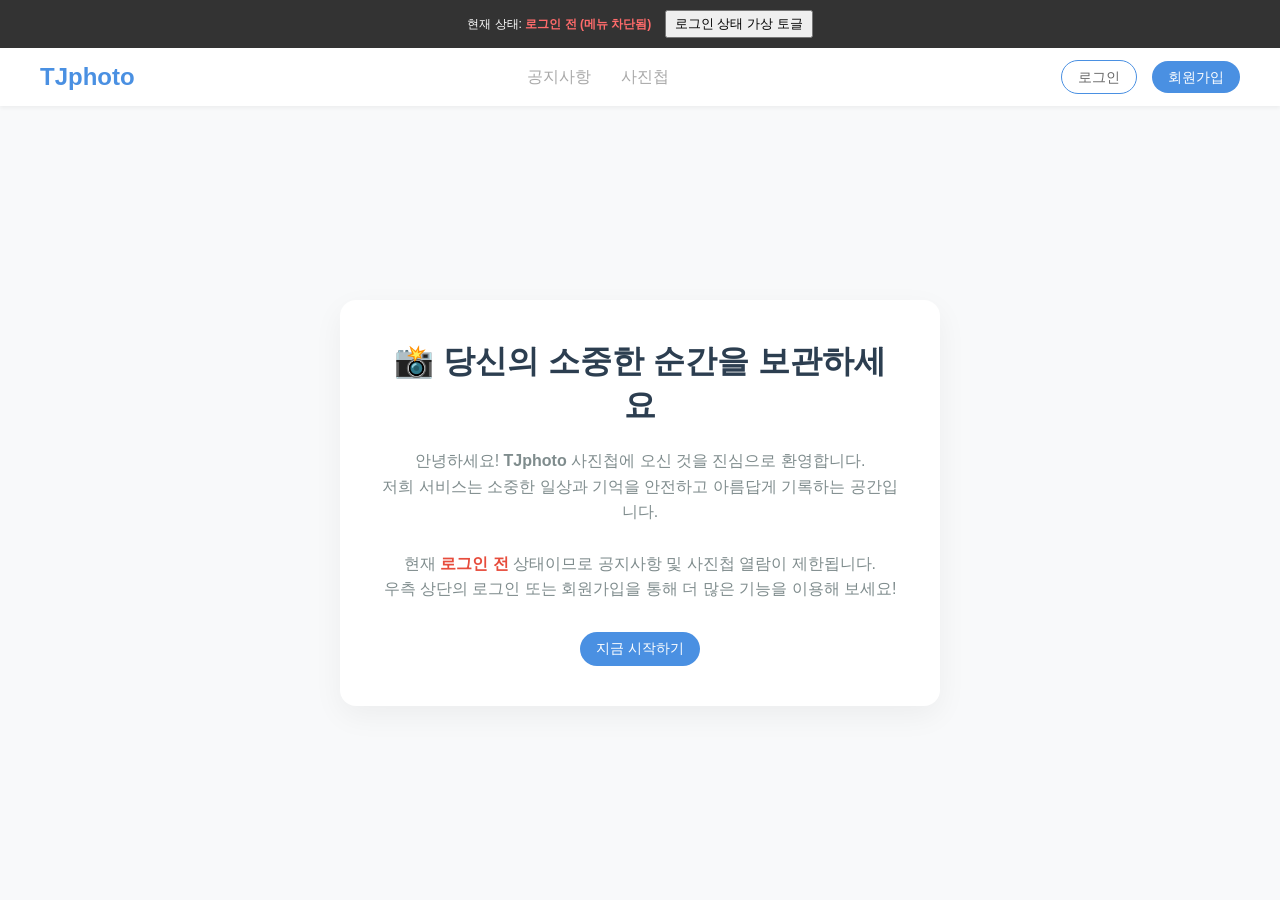
==== photo/src/main/resources/templates/main/index.html @ 032a4cb8 "dd" ====
<!DOCTYPE html>
<html lang="ko">
<head>
    <meta charset="UTF-8">
    <meta name="viewport" content="width=device-width, initial-scale=1.0">
    <title>추억 저장소 - TJphoto</title>
    <style>
        /* 기본 스타일 리셋 */
        * { margin: 0; padding: 0; box-sizing: border-box; font-family: 'Segoe UI', Tahoma, Geneva, Verdana, sans-serif; }
        body { background-color: #f8f9fa; color: #333; min-height: 100vh; display: flex; flex-direction: column; }

        /* 헤더 네비게이션 바 */
        header {
            display: flex;
            justify-content: space-between;
            align-items: center;
            padding: 15px 40px;
            background-color: #ffffff;
            box-shadow: 0 2px 4px rgba(0,0,0,0.05);
        }
        .logo { font-size: 24px; font-weight: bold; color: #4a90e2; cursor: pointer; }
        
        /* 중앙 메뉴 */
        .nav-menu { display: flex; list-style: none; gap: 30px; }
        .nav-menu a { text-decoration: none; color: #555; font-weight: 500; transition: color 0.2s; }
        .nav-menu a:hover { color: #4a90e2; }
        
        /* 우측 상단 회원 메뉴 */
        .auth-menu { display: flex; list-style: none; gap: 15px; align-items: center; }
        .auth-menu a { text-decoration: none; color: #666; font-size: 14px; }
        .btn-auth { padding: 8px 16px; border-radius: 20px; text-decoration: none; font-size: 14px; font-weight: 500; }
        .btn-login { background-color: transparent; color: #4a90e2; border: 1px solid #4a90e2; }
        .btn-login:hover { background-color: #f0f7ff; }
        .btn-signup { background-color: #4a90e2; color: white !important; }
        .btn-signup:hover { background-color: #357abd; }

        /* 메인 콘텐츠 영역 */
        main { flex: 1; display: flex; justify-content: center; align-items: center; padding: 40px; }
        
        /* 로그인 전: 환영 인사말 카드 */
        .welcome-container { text-align: center; max-width: 600px; padding: 40px; background: white; border-radius: 16px; box-shadow: 0 10px 30px rgba(0,0,0,0.05); }
        .welcome-container h1 { font-size: 32px; color: #2c3e50; margin-bottom: 20px; }
        .welcome-container p { font-size: 16px; color: #7f8c8d; line-height: 1.6; margin-bottom: 30px; }
        
        /* 접근 제한 경고 스타일 (HTML 미리 비활성화 설정용 속성) */
        .disabled-menu { opacity: 0.5; cursor: not-allowed !important; pointer-events: none; }
        
        /* [테스트용 데모 콘솔] 로그인 상태를 토글해볼 수 있는 버튼 바 */
        .demo-bar { background: #333; color: white; padding: 10px; text-align: center; font-size: 12px; }
        .demo-bar button { margin-left: 10px; padding: 3px 8px; cursor: pointer; }
    </style>
</head>
<body>

    <!-- 개발 확인용 데모 바 (실제 서비스 시 삭제 가능) -->
    <div class="demo-bar">
        현재 상태: <span id="status-text" style="color: #ff6b6b; font-weight: bold;">로그인 전 (메뉴 차단됨)</span>
        <button onclick="toggleLogin()">로그인 상태 가상 토글</button>
    </div>

    <!-- 헤더 영역 -->
    <header>
        <div class="logo">TJphoto</div>
        
        <!-- 중앙 메뉴: 로그인 전에는 볼 수 없도록 기본값으로 'disabled-menu' 클래스 부여 -->
        <ul class="nav-menu">
            <li><a href="#notice" class="auth-required disabled-menu" onclick="alert('로그인이 필요한 서비스입니다.'); return false;">공지사항</a></li>
            <li><a href="#gallery" class="auth-required disabled-menu" onclick="alert('로그인이 필요한 서비스입니다.'); return false;">사진첩</a></li>
        </ul>
        
        <!-- 우측 상단 회원 메뉴 -->
        <ul class="auth-menu">
            <li><a href="#login" class="btn-auth btn-login">로그인</a></li>
            <li><a href="#signup" class="btn-auth btn-signup">회원가입</a></li>
        </ul>
    </header>

    <!-- 메인 콘텐츠 영역 (화면 가운데 정렬) -->
    <main>
        <!-- 로그인 전 노출되는 친절한 인사말 카드 -->
        <div class="welcome-container" id="welcome-message">
            <h1>📸 당신의 소중한 순간을 보관하세요</h1>
            <p>
                안녕하세요! <strong>TJphoto</strong> 사진첩에 오신 것을 진심으로 환영합니다.<br>
                저희 서비스는 소중한 일상과 기억을 안전하고 아름답게 기록하는 공간입니다.<br><br>
                현재 <span style="color: #e74c3c; font-weight: bold;">로그인 전</span> 상태이므로 공지사항 및 사진첩 열람이 제한됩니다.<br>
                우측 상단의 로그인 또는 회원가입을 통해 더 많은 기능을 이용해 보세요!
            </p>
            <a href="#login" class="btn-auth btn-signup" style="display: inline-block;">지금 시작하기</a>
        </div>
    </main>

    <script>
        // 간단한 로그인 상태 토글 함수 (프론트엔드 제어 시각화용)
        let isLoggedIn = false;

        function toggleLogin() {
            isLoggedIn = !isLoggedIn;
            const statusText = document.getElementById('status-text');
            const welcomeMsg = document.getElementById('welcome-message');
            const menuItems = document.querySelectorAll('.auth-required');

            if (isLoggedIn) {
                // 로그인 성공 시 설정 변경
                statusText.innerText = "로그인 완료 (메뉴 활성화)";
                statusText.style.color = "#2ecc71";
                welcomeMsg.innerHTML = "<h1>👋 환영합니다, 회원님!</h1><p>이제 상단 메뉴를 통해 공지사항과 사진첩을 자유롭게 이용하실 수 있습니다.</p>";
                
                // 메뉴 차단 해제 및 onclick 경고 제거
                menuItems.forEach(item => {
                    item.classList.remove('disabled-menu');
                    item.removeAttribute('onclick');
                });
            } else {
                // 로그아웃 시 다시 초기 차단 상태로 복구
                location.reload();
            }
        }
    </script>
</body>
</html>
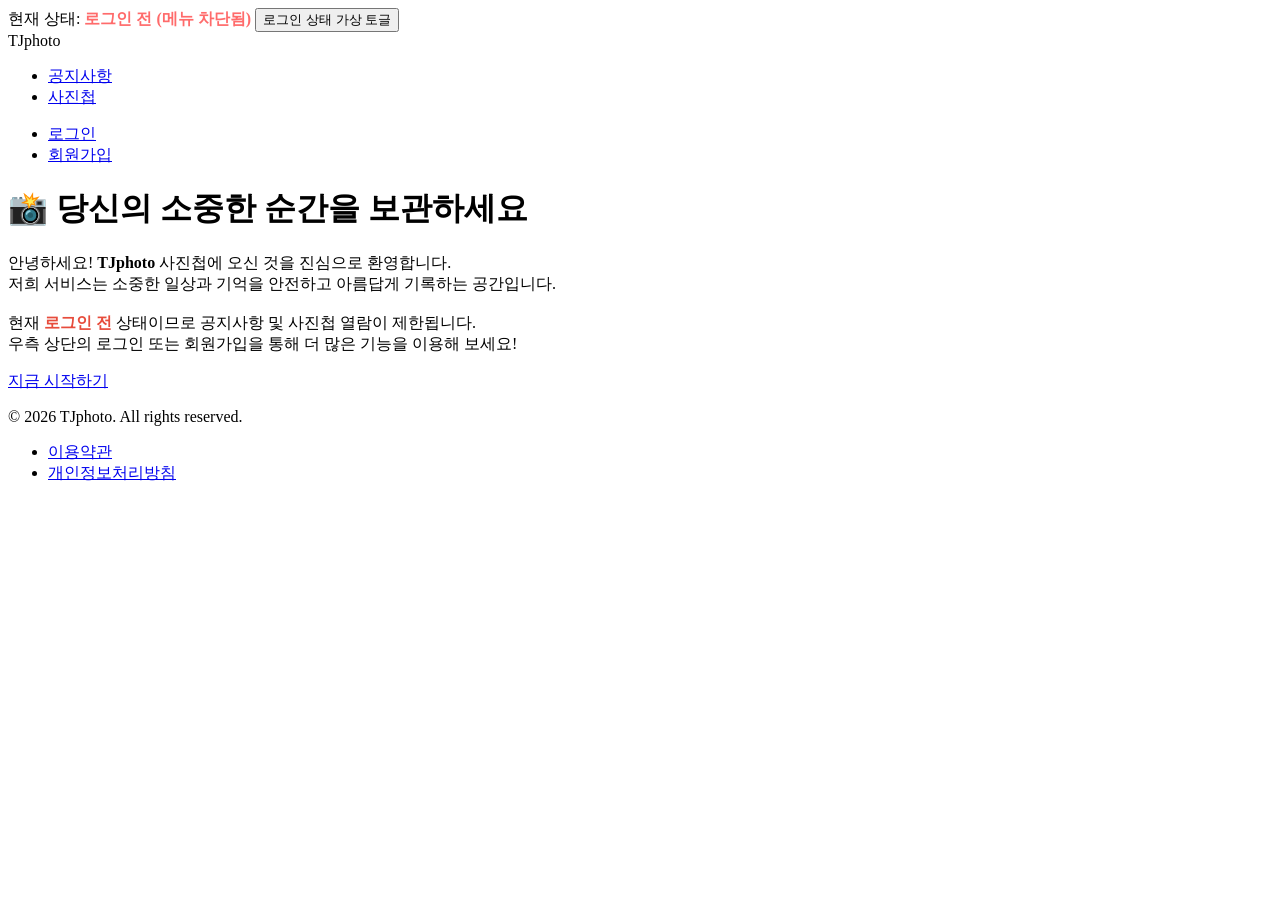
==== commit 64ad6e9a: "dd" ====
--- a/photo/src/main/resources/templates/main/index.html
+++ b/photo/src/main/resources/templates/main/index.html
@@ -4,80 +4,35 @@
     <meta charset="UTF-8">
     <meta name="viewport" content="width=device-width, initial-scale=1.0">
     <title>추억 저장소 - TJphoto</title>
-    <style>
-        /* 기본 스타일 리셋 */
-        * { margin: 0; padding: 0; box-sizing: border-box; font-family: 'Segoe UI', Tahoma, Geneva, Verdana, sans-serif; }
-        body { background-color: #f8f9fa; color: #333; min-height: 100vh; display: flex; flex-direction: column; }
-
-        /* 헤더 네비게이션 바 */
-        header {
-            display: flex;
-            justify-content: space-between;
-            align-items: center;
-            padding: 15px 40px;
-            background-color: #ffffff;
-            box-shadow: 0 2px 4px rgba(0,0,0,0.05);
-        }
-        .logo { font-size: 24px; font-weight: bold; color: #4a90e2; cursor: pointer; }
-        
-        /* 중앙 메뉴 */
-        .nav-menu { display: flex; list-style: none; gap: 30px; }
-        .nav-menu a { text-decoration: none; color: #555; font-weight: 500; transition: color 0.2s; }
-        .nav-menu a:hover { color: #4a90e2; }
-        
-        /* 우측 상단 회원 메뉴 */
-        .auth-menu { display: flex; list-style: none; gap: 15px; align-items: center; }
-        .auth-menu a { text-decoration: none; color: #666; font-size: 14px; }
-        .btn-auth { padding: 8px 16px; border-radius: 20px; text-decoration: none; font-size: 14px; font-weight: 500; }
-        .btn-login { background-color: transparent; color: #4a90e2; border: 1px solid #4a90e2; }
-        .btn-login:hover { background-color: #f0f7ff; }
-        .btn-signup { background-color: #4a90e2; color: white !important; }
-        .btn-signup:hover { background-color: #357abd; }
-
-        /* 메인 콘텐츠 영역 */
-        main { flex: 1; display: flex; justify-content: center; align-items: center; padding: 40px; }
-        
-        /* 로그인 전: 환영 인사말 카드 */
-        .welcome-container { text-align: center; max-width: 600px; padding: 40px; background: white; border-radius: 16px; box-shadow: 0 10px 30px rgba(0,0,0,0.05); }
-        .welcome-container h1 { font-size: 32px; color: #2c3e50; margin-bottom: 20px; }
-        .welcome-container p { font-size: 16px; color: #7f8c8d; line-height: 1.6; margin-bottom: 30px; }
-        
-        /* 접근 제한 경고 스타일 (HTML 미리 비활성화 설정용 속성) */
-        .disabled-menu { opacity: 0.5; cursor: not-allowed !important; pointer-events: none; }
-        
-        /* [테스트용 데모 콘솔] 로그인 상태를 토글해볼 수 있는 버튼 바 */
-        .demo-bar { background: #333; color: white; padding: 10px; text-align: center; font-size: 12px; }
-        .demo-bar button { margin-left: 10px; padding: 3px 8px; cursor: pointer; }
-    </style>
+    <!-- 외부 공통 스타일시트 연결 -->
+    <link rel="stylesheet" href="style.css">
 </head>
 <body>
 
-    <!-- 개발 확인용 데모 바 (실제 서비스 시 삭제 가능) -->
+    <!-- 가상 로그인 테스트 바 -->
     <div class="demo-bar">
         현재 상태: <span id="status-text" style="color: #ff6b6b; font-weight: bold;">로그인 전 (메뉴 차단됨)</span>
         <button onclick="toggleLogin()">로그인 상태 가상 토글</button>
     </div>
 
-    <!-- 헤더 영역 -->
-    <header>
-        <div class="logo">TJphoto</div>
-        
-        <!-- 중앙 메뉴: 로그인 전에는 볼 수 없도록 기본값으로 'disabled-menu' 클래스 부여 -->
-        <ul class="nav-menu">
-            <li><a href="#notice" class="auth-required disabled-menu" onclick="alert('로그인이 필요한 서비스입니다.'); return false;">공지사항</a></li>
-            <li><a href="#gallery" class="auth-required disabled-menu" onclick="alert('로그인이 필요한 서비스입니다.'); return false;">사진첩</a></li>
-        </ul>
-        
-        <!-- 우측 상단 회원 메뉴 -->
-        <ul class="auth-menu">
-            <li><a href="#login" class="btn-auth btn-login">로그인</a></li>
-            <li><a href="#signup" class="btn-auth btn-signup">회원가입</a></li>
-        </ul>
-    </header>
+    <!-- 1. HEADER (서버 환경에 따라 th:replace 또는 include 등으로 교체 가능) -->
+    <div id="header-container">
+        <!-- 임시 포함용 인라인 삽입 (추후 백엔드 문법으로 대체) -->
+        <header>
+            <div class="logo">TJphoto</div>
+            <ul class="nav-menu">
+                <li><a href="#notice" class="auth-required disabled-menu" onclick="alert('로그인이 필요한 서비스입니다.'); return false;">공지사항</a></li>
+                <li><a href="#gallery" class="auth-required disabled-menu" onclick="alert('로그인이 필요한 서비스입니다.'); return false;">사진첩</a></li>
+            </ul>
+            <ul class="auth-menu">
+                <li><a href="#login" class="btn-auth btn-login">로그인</a></li>
+                <li><a href="#signup" class="btn-auth btn-signup">회원가입</a></li>
+            </ul>
+        </header>
+    </div>
 
-    <!-- 메인 콘텐츠 영역 (화면 가운데 정렬) -->
+    <!-- 2. MAIN CONTENTS -->
     <main>
-        <!-- 로그인 전 노출되는 친절한 인사말 카드 -->
         <div class="welcome-container" id="welcome-message">
             <h1>📸 당신의 소중한 순간을 보관하세요</h1>
             <p>
@@ -90,8 +45,21 @@
         </div>
     </main>
 
+    <!-- 3. FOOTER -->
+    <div id="footer-container">
+        <footer>
+            <div class="footer-content">
+                <p>&copy; 2026 TJphoto. All rights reserved.</p>
+                <ul class="footer-links">
+                    <li><a href="#terms">이용약관</a></li>
+                    <li><a href="#privacy">개인정보처리방침</a></li>
+                </ul>
+            </div>
+        </footer>
+    </div>
+
     <script>
-        // 간단한 로그인 상태 토글 함수 (프론트엔드 제어 시각화용)
+        // 프론트엔드 상태 제어용 스크립트
         let isLoggedIn = false;
 
         function toggleLogin() {
@@ -101,18 +69,15 @@
             const menuItems = document.querySelectorAll('.auth-required');
 
             if (isLoggedIn) {
-                // 로그인 성공 시 설정 변경
                 statusText.innerText = "로그인 완료 (메뉴 활성화)";
                 statusText.style.color = "#2ecc71";
                 welcomeMsg.innerHTML = "<h1>👋 환영합니다, 회원님!</h1><p>이제 상단 메뉴를 통해 공지사항과 사진첩을 자유롭게 이용하실 수 있습니다.</p>";
                 
-                // 메뉴 차단 해제 및 onclick 경고 제거
                 menuItems.forEach(item => {
                     item.classList.remove('disabled-menu');
                     item.removeAttribute('onclick');
                 });
             } else {
-                // 로그아웃 시 다시 초기 차단 상태로 복구
                 location.reload();
             }
         }
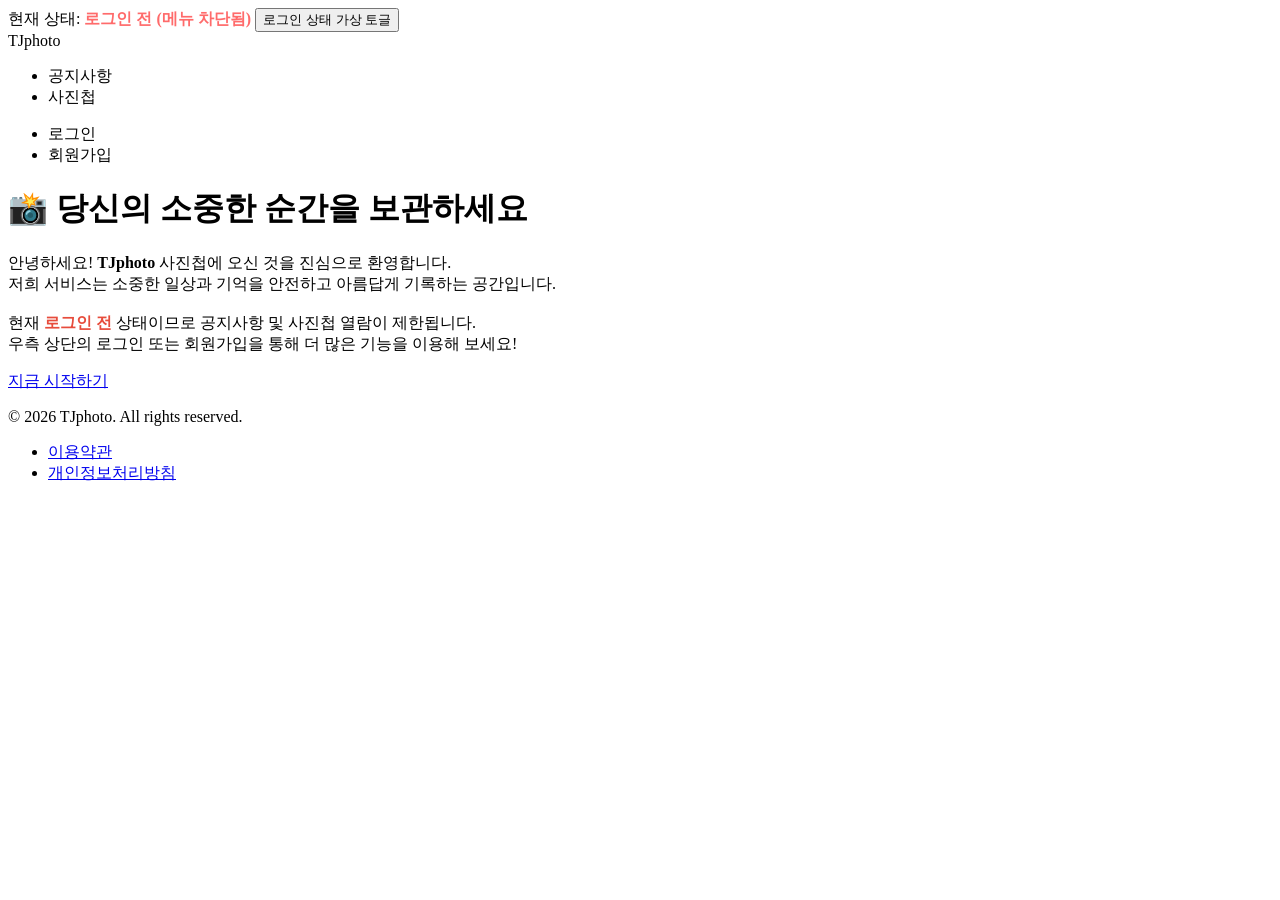
==== commit dabb43e6: "dd" ====
--- a/photo/src/main/resources/templates/main/index.html
+++ b/photo/src/main/resources/templates/main/index.html
@@ -5,7 +5,7 @@
     <meta name="viewport" content="width=device-width, initial-scale=1.0">
     <title>추억 저장소 - TJphoto</title>
     <!-- 외부 공통 스타일시트 연결 -->
-    <link rel="stylesheet" href="style.css">
+    <link rel="stylesheet" th:href="@{/css/style.css}">
 </head>
 <body>
 
@@ -21,12 +21,12 @@
         <header>
             <div class="logo">TJphoto</div>
             <ul class="nav-menu">
-                <li><a href="#notice" class="auth-required disabled-menu" onclick="alert('로그인이 필요한 서비스입니다.'); return false;">공지사항</a></li>
-                <li><a href="#gallery" class="auth-required disabled-menu" onclick="alert('로그인이 필요한 서비스입니다.'); return false;">사진첩</a></li>
+                <li><a th:href="@{/notice}" class="auth-required disabled-menu" onclick="alert('로그인이 필요한 서비스입니다.'); return false;">공지사항</a></li>
+                <li><a th:href="@{/gallery}" class="auth-required disabled-menu" onclick="alert('로그인이 필요한 서비스입니다.'); return false;">사진첩</a></li>
             </ul>
             <ul class="auth-menu">
-                <li><a href="#login" class="btn-auth btn-login">로그인</a></li>
-                <li><a href="#signup" class="btn-auth btn-signup">회원가입</a></li>
+                <li><a th:href="@{/login}" class="btn-auth btn-login">로그인</a></li>
+                <li><a th:href="@{/signup}" class="btn-auth btn-signup">회원가입</a></li>
             </ul>
         </header>
     </div>
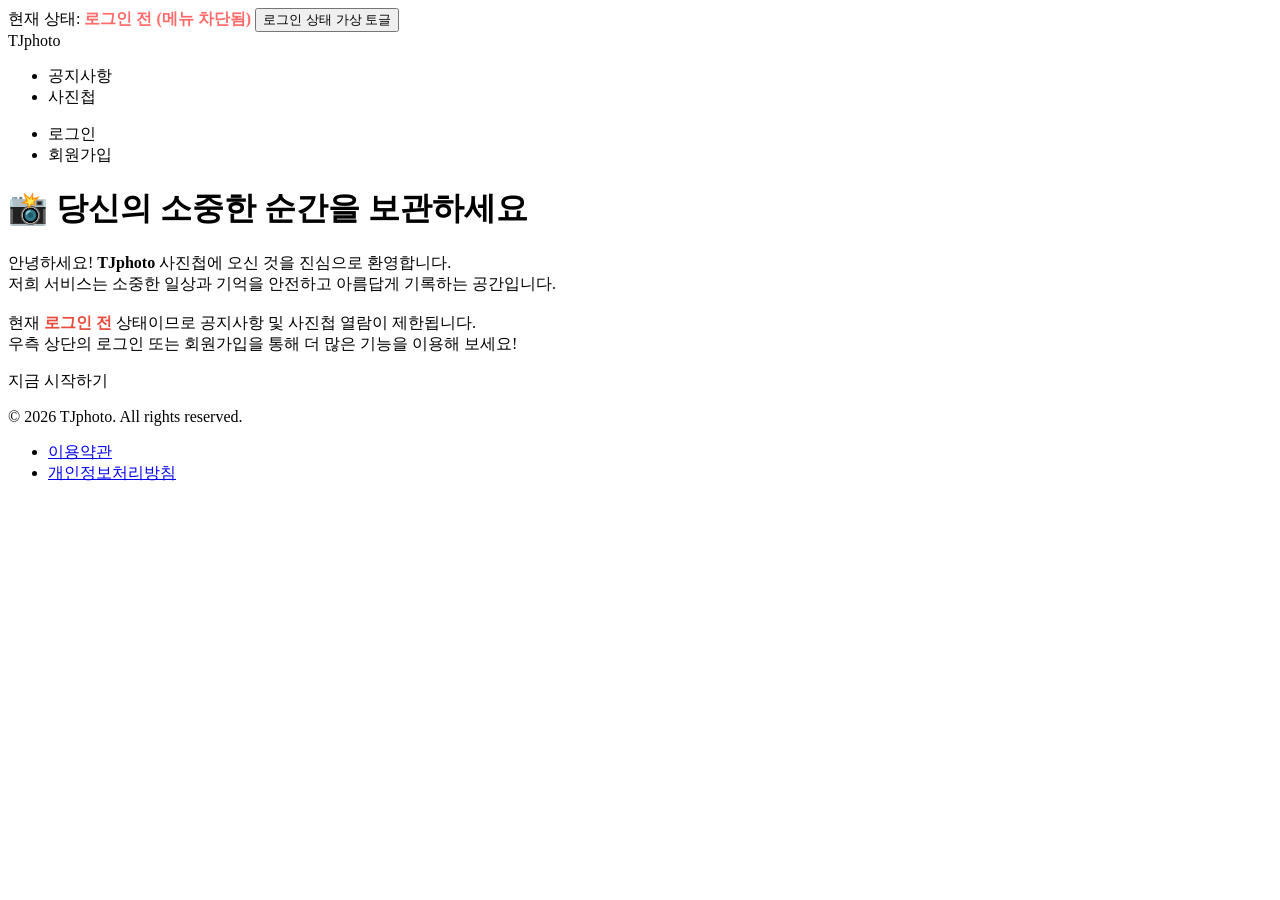
==== commit 5a2f2f0d: "start" ====
--- a/photo/src/main/resources/templates/main/index.html
+++ b/photo/src/main/resources/templates/main/index.html
@@ -41,7 +41,7 @@
                 현재 <span style="color: #e74c3c; font-weight: bold;">로그인 전</span> 상태이므로 공지사항 및 사진첩 열람이 제한됩니다.<br>
                 우측 상단의 로그인 또는 회원가입을 통해 더 많은 기능을 이용해 보세요!
             </p>
-            <a href="#login" class="btn-auth btn-signup" style="display: inline-block;">지금 시작하기</a>
+            <a th:href="@{/login}" class="btn-auth btn-signup" style="display: inline-block;">지금 시작하기</a>
         </div>
     </main>
 
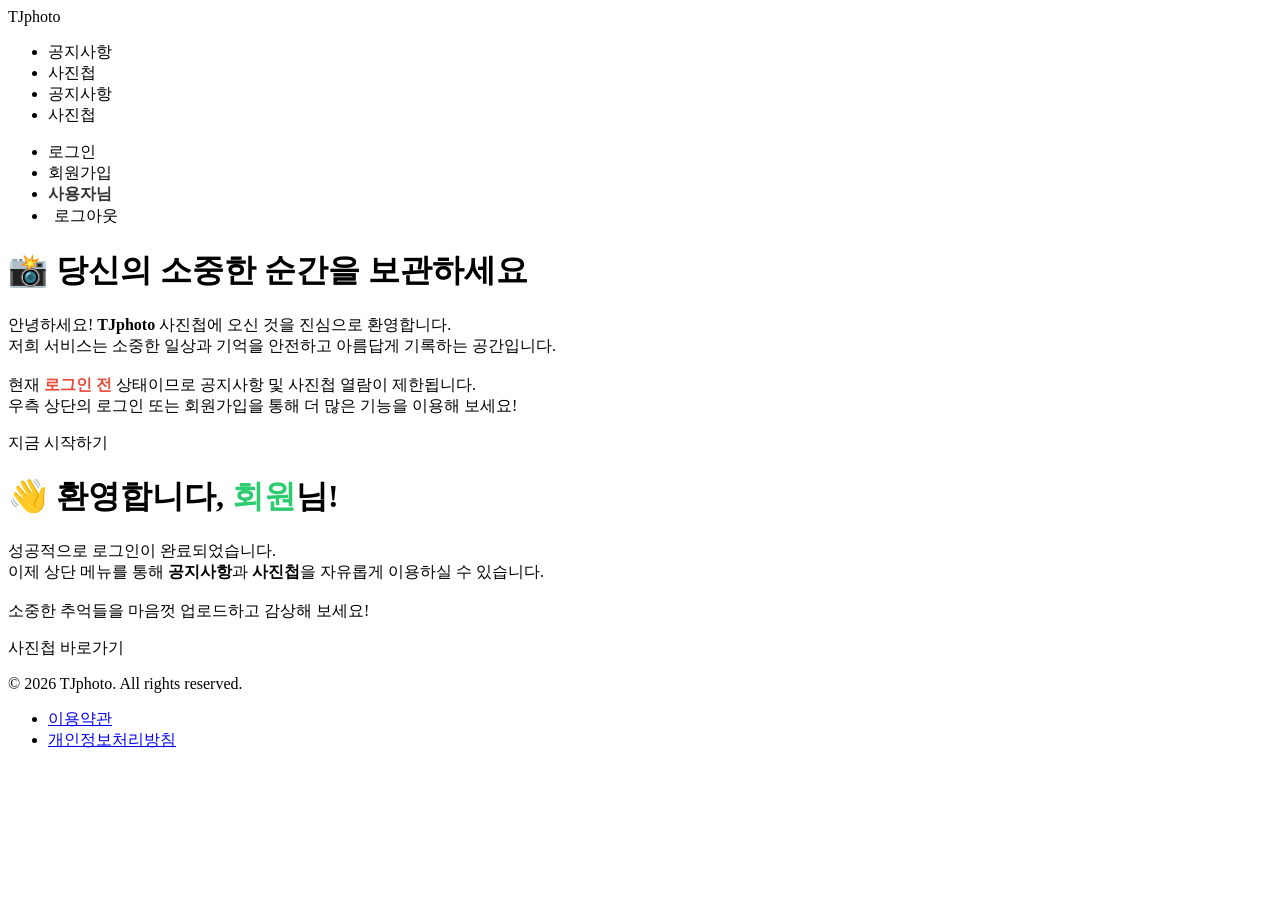
==== commit 701860ce: "dd" ====
--- a/photo/src/main/resources/templates/main/index.html
+++ b/photo/src/main/resources/templates/main/index.html
@@ -1,5 +1,7 @@
 <!DOCTYPE html>
-<html lang="ko">
+<!-- 1. 시큐리티 네임스페이스(xmlns:sec)를 반드시 추가해야 sec: 태그가 작동합니다 -->
+<html lang="ko" xmlns:th="http://thymeleaf.org"
+                xmlns:sec="http://thymeleaf.org/extras/spring-security">
 <head>
     <meta charset="UTF-8">
     <meta name="viewport" content="width=device-width, initial-scale=1.0">
@@ -9,31 +11,55 @@
 </head>
 <body>
 
-    <!-- 가상 로그인 테스트 바 -->
-    <div class="demo-bar">
-        현재 상태: <span id="status-text" style="color: #ff6b6b; font-weight: bold;">로그인 전 (메뉴 차단됨)</span>
-        <button onclick="toggleLogin()">로그인 상태 가상 토글</button>
-    </div>
+    <!-- 가상 로그인 테스트 바 제거 (실제 서버 세션으로 구동되므로 불필요) -->
 
-    <!-- 1. HEADER (서버 환경에 따라 th:replace 또는 include 등으로 교체 가능) -->
+    <!-- 1. HEADER -->
     <div id="header-container">
-        <!-- 임시 포함용 인라인 삽입 (추후 백엔드 문법으로 대체) -->
         <header>
-            <div class="logo">TJphoto</div>
+            <div class="logo" th:onclick="location.href='/'">TJphoto</div>
+            
             <ul class="nav-menu">
-                <li><a th:href="@{/notice}" class="auth-required disabled-menu" onclick="alert('로그인이 필요한 서비스입니다.'); return false;">공지사항</a></li>
-                <li><a th:href="@{/gallery}" class="auth-required disabled-menu" onclick="alert('로그인이 필요한 서비스입니다.'); return false;">사진첩</a></li>
+                <!-- [비로그인 상태] 메뉴 차단 및 알림창 -->
+                <li sec:authorize="isAnonymous()">
+                    <a th:href="@{/notice}" class="auth-required disabled-menu" onclick="alert('로그인이 필요한 서비스입니다.'); return false;">공지사항</a>
+                </li>
+                <li sec:authorize="isAnonymous()">
+                    <a th:href="@{/gallery}" class="auth-required disabled-menu" onclick="alert('로그인이 필요한 서비스입니다.'); return false;">사진첩</a>
+                </li>
+
+                <!-- [로그인 상태] 메뉴 활성화 -->
+                <li sec:authorize="isAuthenticated()">
+                    <a th:href="@{/notice}">공지사항</a>
+                </li>
+                <li sec:authorize="isAuthenticated()">
+                    <a th:href="@{/gallery}">사진첩</a>
+                </li>
             </ul>
+            
             <ul class="auth-menu">
-                <li><a th:href="@{/login}" class="btn-auth btn-login">로그인</a></li>
-                <li><a th:href="@{/signup}" class="btn-auth btn-signup">회원가입</a></li>
+                <!-- [비로그인 상태] 로그인 / 회원가입 버튼 -->
+                <li sec:authorize="isAnonymous()"><a th:href="@{/login}" class="btn-auth btn-login">로그인</a></li>
+                <li sec:authorize="isAnonymous()"><a th:href="@{/signup}" class="btn-auth btn-signup">회원가입</a></li>
+                
+                <!-- [로그인 상태] 마이페이지 / 로그아웃 버튼 -->
+                <li sec:authorize="isAuthenticated()">
+                    <span style="margin-right: 15px; color: #333; font-weight: bold;">
+                        <span sec:authentication="name">사용자</span>님
+                    </span>
+                </li>
+                <li sec:authorize="isAuthenticated()">
+                    <form th:action="@{/logout}" method="post" style="display: inline;">
+                        <button type="submit" class="btn-auth btn-login" style="background: none; border: none; cursor: pointer; font: inherit;">로그아웃</button>
+                    </form>
+                </li>
             </ul>
         </header>
     </div>
 
     <!-- 2. MAIN CONTENTS -->
     <main>
-        <div class="welcome-container" id="welcome-message">
+        <!-- [비로그인 상태] 메인 메시지 -->
+        <div class="welcome-container" id="welcome-message" sec:authorize="isAnonymous()">
             <h1>📸 당신의 소중한 순간을 보관하세요</h1>
             <p>
                 안녕하세요! <strong>TJphoto</strong> 사진첩에 오신 것을 진심으로 환영합니다.<br>
@@ -42,6 +68,17 @@
                 우측 상단의 로그인 또는 회원가입을 통해 더 많은 기능을 이용해 보세요!
             </p>
             <a th:href="@{/login}" class="btn-auth btn-signup" style="display: inline-block;">지금 시작하기</a>
+        </div>
+
+        <!-- [로그인 상태] 메인 메시지 분기 처리 -->
+        <div class="welcome-container" id="welcome-message" sec:authorize="isAuthenticated()">
+            <h1>👋 환영합니다, <span sec:authentication="name" style="color: #2ecc71;">회원</span>님!</h1>
+            <p>
+                성공적으로 로그인이 완료되었습니다.<br>
+                이제 상단 메뉴를 통해 <strong>공지사항</strong>과 <strong>사진첩</strong>을 자유롭게 이용하실 수 있습니다.<br><br>
+                소중한 추억들을 마음껏 업로드하고 감상해 보세요!
+            </p>
+            <a th:href="@{/gallery}" class="btn-auth btn-signup" style="display: inline-block;">사진첩 바로가기</a>
         </div>
     </main>
 
@@ -58,29 +95,6 @@
         </footer>
     </div>
 
-    <script>
-        // 프론트엔드 상태 제어용 스크립트
-        let isLoggedIn = false;
-
-        function toggleLogin() {
-            isLoggedIn = !isLoggedIn;
-            const statusText = document.getElementById('status-text');
-            const welcomeMsg = document.getElementById('welcome-message');
-            const menuItems = document.querySelectorAll('.auth-required');
-
-            if (isLoggedIn) {
-                statusText.innerText = "로그인 완료 (메뉴 활성화)";
-                statusText.style.color = "#2ecc71";
-                welcomeMsg.innerHTML = "<h1>👋 환영합니다, 회원님!</h1><p>이제 상단 메뉴를 통해 공지사항과 사진첩을 자유롭게 이용하실 수 있습니다.</p>";
-                
-                menuItems.forEach(item => {
-                    item.classList.remove('disabled-menu');
-                    item.removeAttribute('onclick');
-                });
-            } else {
-                location.reload();
-            }
-        }
-    </script>
+    <!-- 가상 상태 제어 스크립트 제거 (서버가 동적 제어하므로 자바스크립트 불필요) -->
 </body>
 </html>
